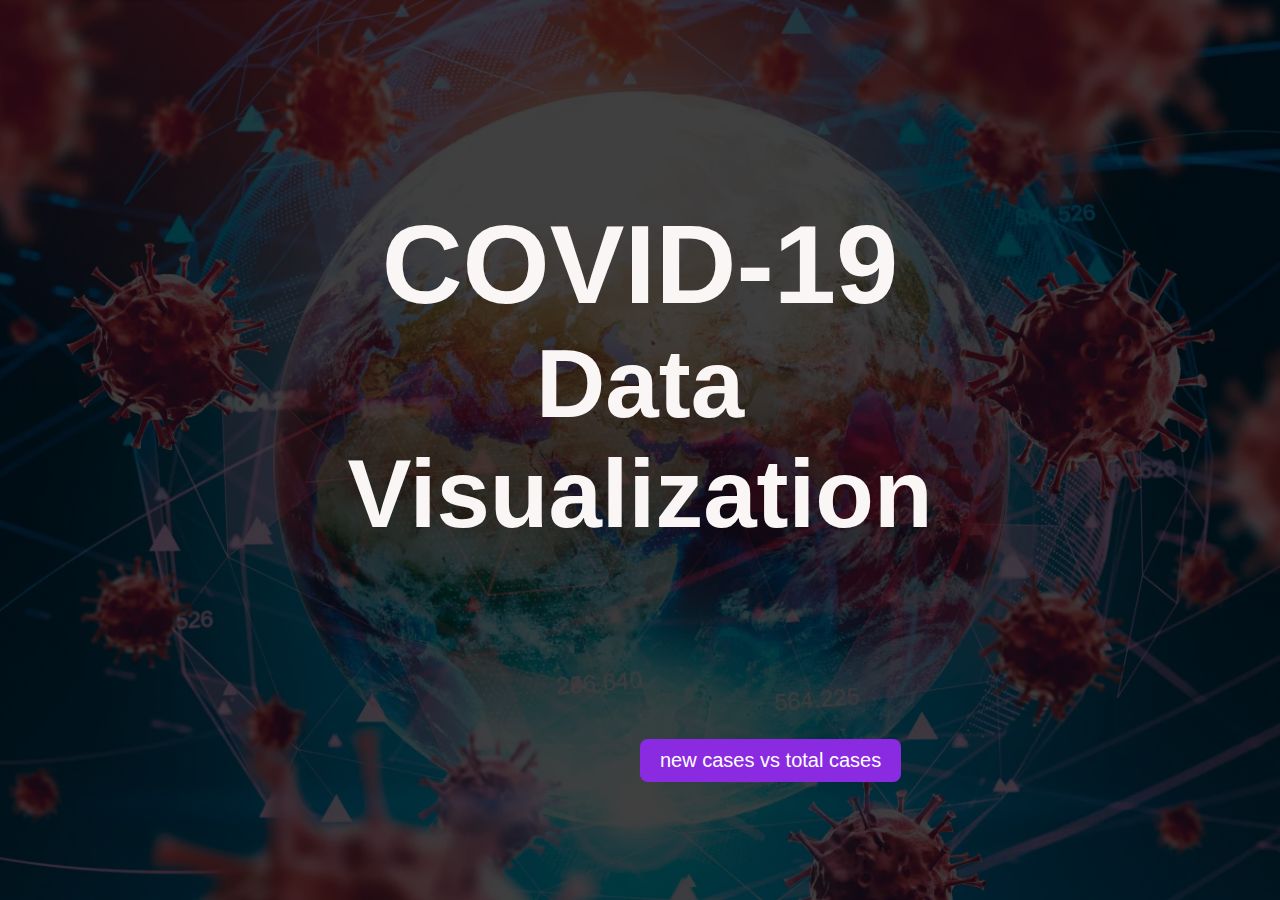
==== index.html @ e2c5488d "Add files via upload" ====
<html>
    <head>
    <title>
        COVID-19 Data Visualization</title>
        <link rel="stylesheet" href="style.css">
    </head>
<body>
    <div class="banner"> 
        
        <div class="middle-text">
            COVID-19 
        </div>
            <DIV CLASS="dvz">
            <br>Data
           <br> Visualization
            <DIV>
            <div>
                <button class="button">
                    new cases vs total cases
                </button>
            </div>
          
    
    </div>
</body>
</html>
---- style.css ----
*{
    margin: 0;
    padding: 0px; 
    font-family: sans-serif; 
}
.banner{
    width: 100%;
    height: 100vh;
    background-image: linear-gradient(rgba(0,0,0,0.75), rgba(0,0,0,0.75)), url('img.jpg'); 
    background-size: cover;
    background-position: center;
}
.middle-text {
    font-size: 7em;  
    font-weight: bold;
    color: #faf6f6;  
    text-align: center;
    z-index: 1;
    text-align: center;
    top: 200px;
    left: 10px;
   right: 10px; 
    position: absolute;
    justify-content: center;


}
.dvz{
    font-size: 6em;
    font-weight: bold;
    color: #faf6f6;
    text-align: center;
    z-index: 1;
    text-align: center;
    top: 219px;
    left: 10px;
    right: 10px;
    position: absolute;
    justify-content: center;

}
.button{
    padding: 10px 20px;
    font-size: 20px;
    color: white;
    background-color: blueviolet;
    border: none;
    border-radius: 8px;
    cursor: pointer;
    transition: background 0.3s ease;
    margin-top: 20px;
    transform: 0.2s ease;
    top: 500px;
    position: absolute;
    
    

}
.button:hover{
    background-color: #4CAF50;

}
 .button:active{
    transform: scale(0.95);
    background-color: aqua;
 }
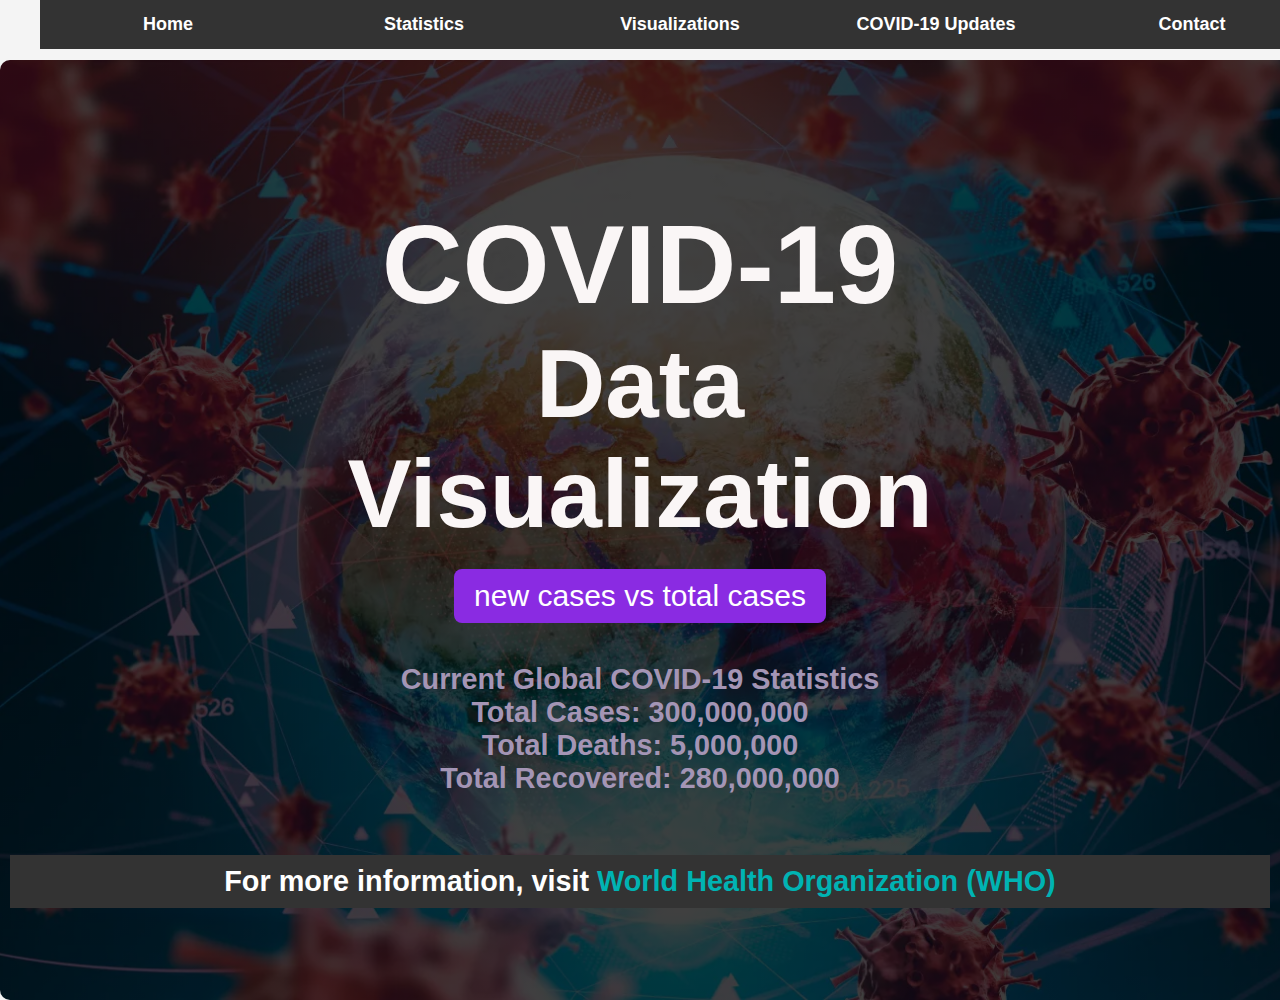
==== commit d53f0b62: "Add files via upload" ====
--- a/index.html
+++ b/index.html
@@ -3,10 +3,21 @@
     <title>
         COVID-19 Data Visualization</title>
         <link rel="stylesheet" href="style.css">
+        <link rel="stylesheet" href="nav.css">
     </head>
 <body>
     <div class="banner"> 
-        
+                
+        <nav class="navbar">
+            <ul>
+                <li><a href="index.html">Home</a></li>
+                <li><a href="statistics.html">Statistics</a></li>
+                <li><a href="visualization.html">Visualizations</a></li>
+                <li><a href="update.html">COVID-19 Updates</a></li>
+                <li><a href="#">Contact</a></li>
+            </ul>
+        </nav>
+
         <div class="middle-text">
             COVID-19 
         </div>
@@ -19,8 +30,17 @@
                     new cases vs total cases
                 </button>
             </div>
-          
+            <div class="info">
+                <h2>Current Global COVID-19 Statistics</h2>
+                <p>Total Cases: 300,000,000</p>
+                <p>Total Deaths: 5,000,000</p>
+                <p>Total Recovered: 280,000,000</p>
+            </div>
     
+            <footer>
+                <p>For more information, visit <a href="https://www.who.int" target="_blank">World Health Organization (WHO)</a></p>
+            </footer>
+            
     </div>
 </body>
 </html>--- a/style.css
+++ b/style.css
@@ -41,7 +41,7 @@
 }
 .button{
     padding: 10px 20px;
-    font-size: 20px;
+    font-size: 30px;
     color: white;
     background-color: blueviolet;
     border: none;
@@ -51,10 +51,6 @@
     margin-top: 20px;
     transform: 0.2s ease;
     top: 500px;
-    position: absolute;
-    
-    
-
 }
 .button:hover{
     background-color: #4CAF50;
@@ -64,6 +60,51 @@
     transform: scale(0.95);
     background-color: aqua;
  }
+ .covid-image11{
+    width: 600px;
+    height: 400px;
+    position: absolute;
+
     
 
+ }
+ .covid-image15{
+    width: 800px;
+    height: 400px;
+    right: 10px;
+    position: absolute;
 
+ }    
+ .covid-image16{
+    width: 600px;
+    height: 400px;
+    top: 400px;
+    position:absolute;
+    left: 25%;
+
+ }
+ .covid-image12{
+    width: 600px;
+    height: 400px;
+    position: absolute;
+    
+
+ }
+ .covid-image13{
+    width: 800px;
+    height: 400px;
+    right: 10px;
+    position: absolute;
+
+ }    
+ .covid-image14{
+    width: 600px;
+    height: 400px;
+    top: 400px;
+    position:absolute;
+    left: 25%;
+
+ }
+.text{
+    font-size: 2em;
+}
--- a/nav.css
+++ b/nav.css
@@ -0,0 +1,114 @@
+
+body, html {
+    margin: 0;
+    padding: 0;
+    height: 100%;
+    font-family: Arial, sans-serif;
+    background-color: #f4f4f4;
+}
+
+
+.navbar {
+    background-color: #333;
+    overflow: hidden;
+    position: fixed;
+    top: 0;
+    width: 100%;
+}
+
+.navbar ul {
+    list-style-type: none;
+    margin: 0;
+    padding: 0;
+    display: flex;
+    justify-content: space-around;
+}
+
+.navbar ul li {
+    flex: 1;
+}
+
+.navbar ul li a {
+    display: block;
+    padding: 14px;
+    color: white;
+    text-align: center;
+    text-decoration: none;
+    font-size: 18px;
+}
+
+.navbar ul li a:hover {
+    background-color: #575757;
+}
+
+.banner {
+    font-size: 1em;
+    font-weight: bold;
+    color: #f2e8e8;
+    background-color: #333;
+    padding: 20px 40px;
+    border-radius: 10px;
+    text-align: center;
+    margin-top: 60px; 
+}
+
+.middle-text1{
+    font-size: 2em;
+    font-weight: bold;
+    color: #333;
+    text-align: center;
+    margin-top: 40px;
+}
+
+
+.info {
+    
+    padding: 20px;
+    margin-top: 20px;
+    border-radius: 8px;
+    text-align: center;
+}
+
+.info h2 {
+    font-size: 0.3em;
+    color: #a495b5;
+}
+
+.info p {
+    font-size: 0.3em;
+    color: #a495b5;
+}
+
+footer {
+    background-color: #333;
+    color: white;
+    text-align: center;
+    padding: 10px;
+    margin-top: 40px;
+    font-size: 0.3em;
+}
+
+footer a {
+    color: #00b3b3;
+    text-decoration: none;
+}
+
+footer a:hover {
+    text-decoration: underline;
+}
+
+
+@media screen and (max-width: 768px) {
+    .navbar ul {
+        flex-direction: column; 
+        align-items: center;
+    }
+
+    .navbar ul li {
+        width: 100%;
+    }
+
+    .navbar ul li a {
+        text-align: center;
+    }
+}
